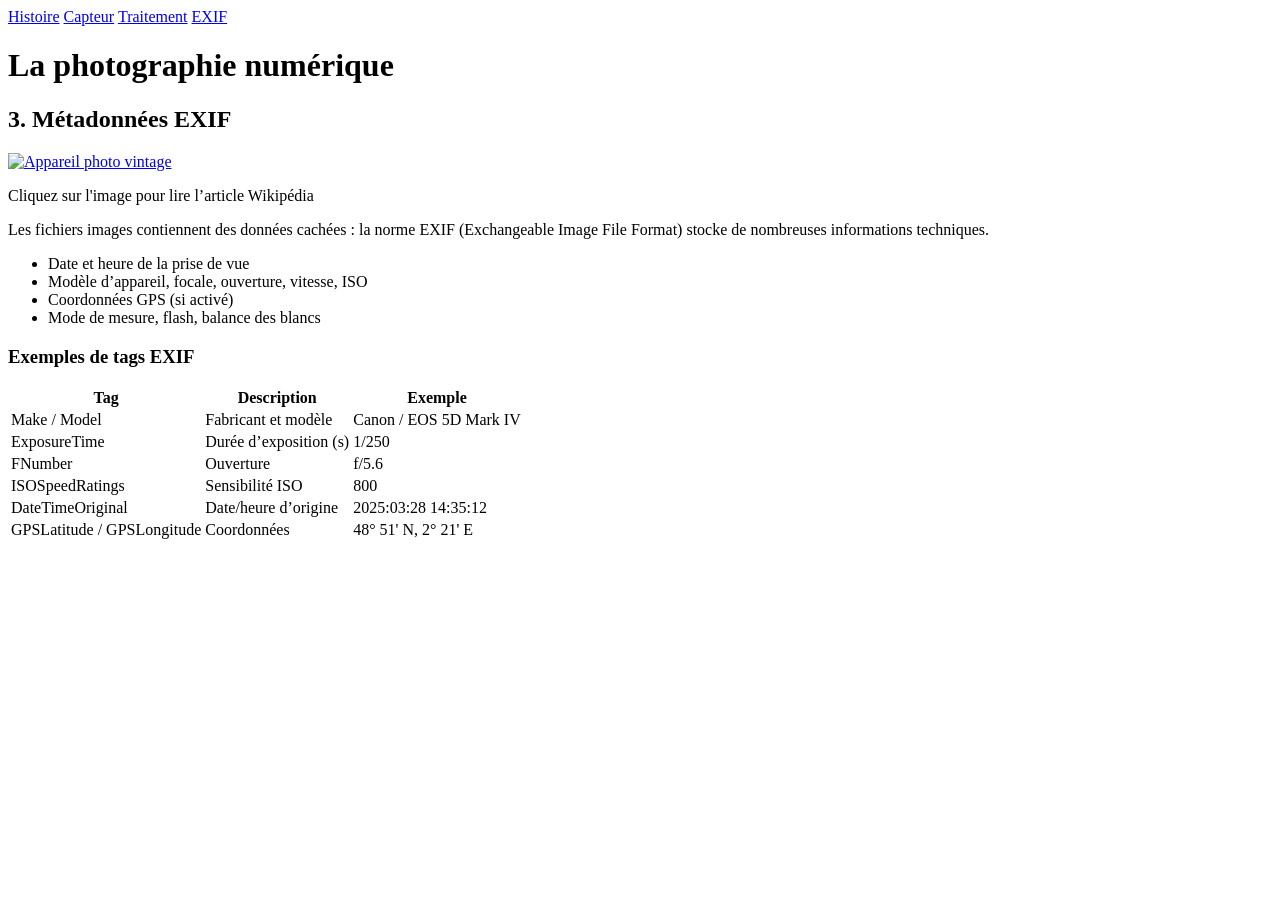
==== exif.html @ ee91484e "Create exif.html" ====
<!DOCTYPE html>
<html lang="fr">
<head>
    <meta charset="UTF-8">
    <title>La photographie numérique</title>
    <link rel="stylesheet" href="style.css">
</head>
<body>
    <header>
        <nav>
            <a href="index.html">Histoire</a>
            <a href="capteur.html">Capteur</a>
            <a href="traitement.html">Traitement</a>
            <a href="exif.html">EXIF</a>
        </nav>
    </header>
    <main>
        <h1>La photographie numérique</h1>
        <!-- SECTION MÉTADONNÉES EXIF -->
    <section id="exif">
        <div class="card">
            <h2> 3. Métadonnées EXIF</h2>
            <div class="img-wrapper">
                <a href="https://fr.wikipedia.org/wiki/Exchangeable_image_file_format" target="_blank">
                    <img src="https://images.unsplash.com/photo-1555066931-4365d14bab8c?w=800" alt="Appareil photo vintage">
    </a>
                <p class="source">Cliquez sur l'image pour lire l’article Wikipédia</p>
            </div>
            <p>Les fichiers images contiennent des données cachées : la norme EXIF (Exchangeable Image File Format) stocke de nombreuses informations techniques.</p>
            <ul>
                <li> Date et heure de la prise de vue</li>
                <li> Modèle d’appareil, focale, ouverture, vitesse, ISO</li>
                <li> Coordonnées GPS (si activé)</li>
                <li> Mode de mesure, flash, balance des blancs</li>
            </ul>
            <h3> Exemples de tags EXIF</h3>
            <table>
                <thead><tr><th>Tag</th><th>Description</th><th>Exemple</th></tr></thead>
                <tbody>
                    <tr><td>Make / Model</td><td>Fabricant et modèle</td><td>Canon / EOS 5D Mark IV</td></tr>
                    <tr><td>ExposureTime</td><td>Durée d’exposition (s)</td><td>1/250</td></tr>
                    <tr><td>FNumber</td><td>Ouverture</td><td>f/5.6</td></tr>
                    <tr><td>ISOSpeedRatings</td><td>Sensibilité ISO</td><td>800</td></tr>
                    <tr><td>DateTimeOriginal</td><td>Date/heure d’origine</td><td>2025:03:28 14:35:12</td></tr>
                    <tr><td>GPSLatitude / GPSLongitude</td><td>Coordonnées</td><td>48° 51' N, 2° 21' E</td></tr>
                </tbody>
            </table>
    </main>
</body>
</html>
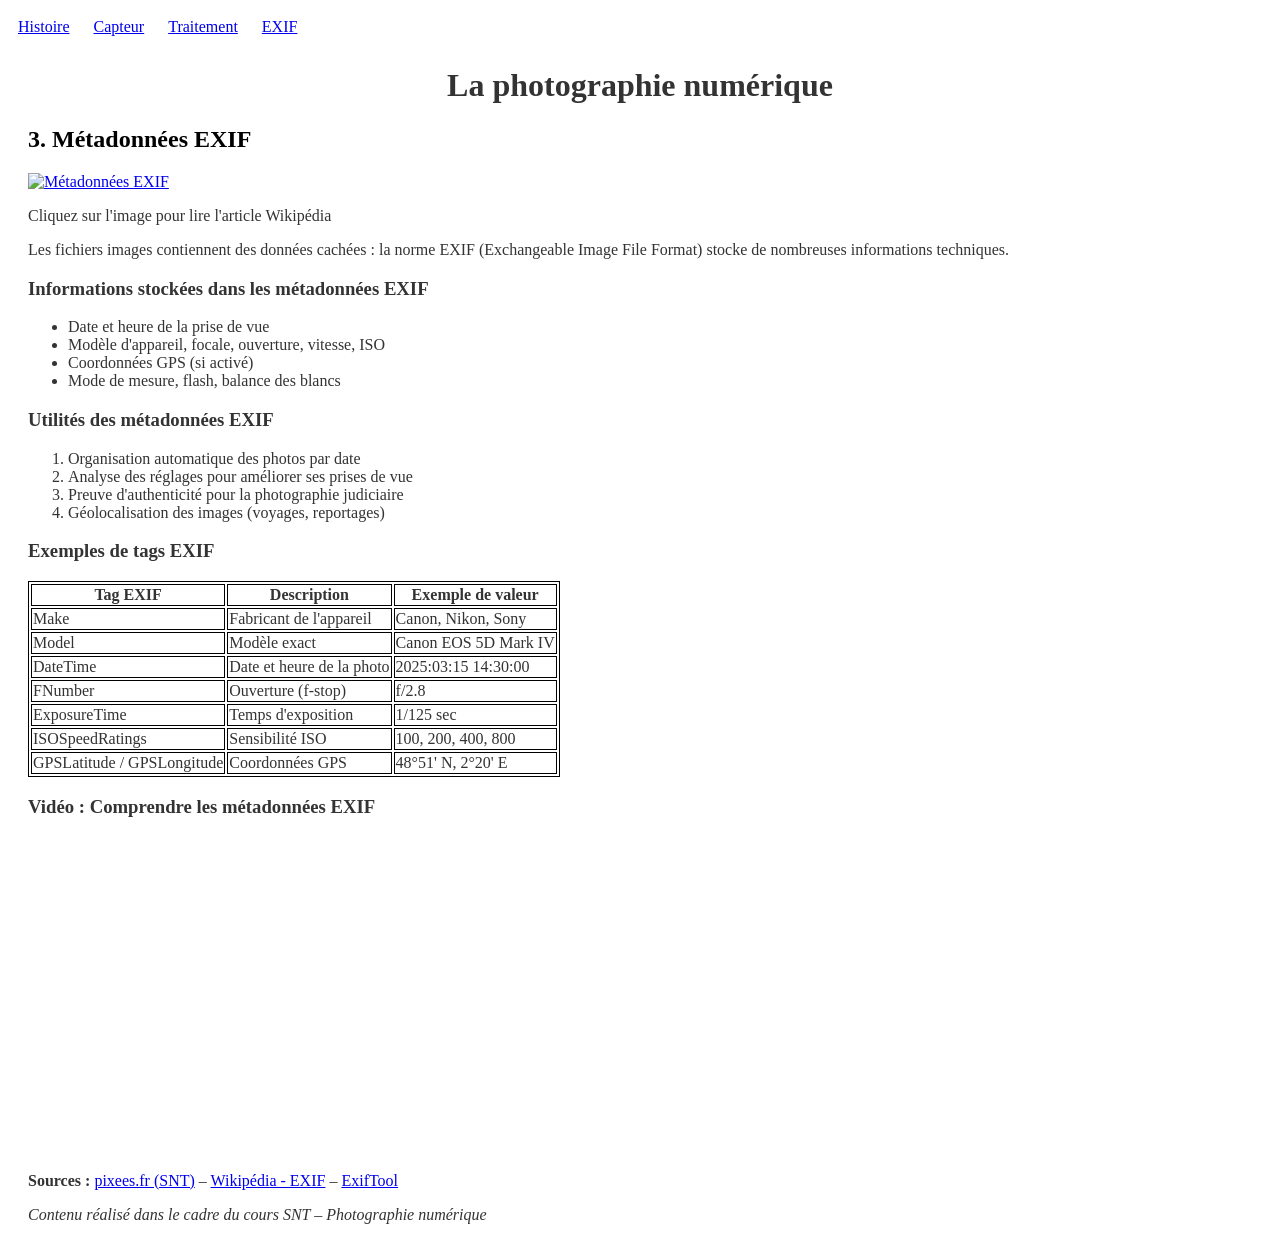
==== commit a2d18f8b: "exif.html" ====
--- a/exif.html
+++ b/exif.html
@@ -2,7 +2,7 @@
 <html lang="fr">
 <head>
     <meta charset="UTF-8">
-    <title>La photographie numérique</title>
+    <title>La photographie numérique - EXIF</title>
     <link rel="stylesheet" href="style.css">
 </head>
 <body>
@@ -16,35 +16,112 @@
     </header>
     <main>
         <h1>La photographie numérique</h1>
+        
         <!-- SECTION MÉTADONNÉES EXIF -->
-    <section id="exif">
-        <div class="card">
-            <h2> 3. Métadonnées EXIF</h2>
-            <div class="img-wrapper">
-                <a href="https://fr.wikipedia.org/wiki/Exchangeable_image_file_format" target="_blank">
-                    <img src="https://images.unsplash.com/photo-1555066931-4365d14bab8c?w=800" alt="Appareil photo vintage">
-    </a>
-                <p class="source">Cliquez sur l'image pour lire l’article Wikipédia</p>
+        <section id="exif">
+            <div class="card">
+                <h2>3. Métadonnées EXIF</h2>
+                
+                <!-- IMAGE AVEC LIEN -->
+                <div class="img-wrapper">
+                    <a href="https://fr.wikipedia.org/wiki/Exchangeable_image_file_format" target="_blank">
+                        <img src="https://images.unsplash.com/photo-1555066931-4365d14bab8c?w=800" 
+                             alt="Métadonnées EXIF" 
+                             width="600">
+                    </a>
+                    <p class="source">Cliquez sur l'image pour lire l'article Wikipédia</p>
+                </div>
+                
+                <p>Les fichiers images contiennent des données cachées : la norme EXIF (Exchangeable Image File Format) stocke de nombreuses informations techniques.</p>
+                
+                <!-- LISTE NON ORDONNÉE (ul) -->
+                <h3>Informations stockées dans les métadonnées EXIF</h3>
+                <ul>
+                    <li>Date et heure de la prise de vue</li>
+                    <li>Modèle d'appareil, focale, ouverture, vitesse, ISO</li>
+                    <li>Coordonnées GPS (si activé)</li>
+                    <li>Mode de mesure, flash, balance des blancs</li>
+                </ul>
+                
+                <!-- LISTE ORDONNÉE (ol) -->
+                <h3>Utilités des métadonnées EXIF</h3>
+                <ol>
+                    <li>Organisation automatique des photos par date</li>
+                    <li>Analyse des réglages pour améliorer ses prises de vue</li>
+                    <li>Preuve d'authenticité pour la photographie judiciaire</li>
+                    <li>Géolocalisation des images (voyages, reportages)</li>
+                </ol>
+                
+                <!-- TABLEAU -->
+                <h3>Exemples de tags EXIF</h3>
+                <table border="1">
+                    <thead>
+                        <tr>
+                            <th>Tag EXIF</th>
+                            <th>Description</th>
+                            <th>Exemple de valeur</th>
+                        </tr>
+                    </thead>
+                    <tbody>
+                        <tr>
+                            <td>Make</td>
+                            <td>Fabricant de l'appareil</td>
+                            <td>Canon, Nikon, Sony</td>
+                        </tr>
+                        <tr>
+                            <td>Model</td>
+                            <td>Modèle exact</td>
+                            <td>Canon EOS 5D Mark IV</td>
+                        </tr>
+                        <tr>
+                            <td>DateTime</td>
+                            <td>Date et heure de la photo</td>
+                            <td>2025:03:15 14:30:00</td>
+                        </tr>
+                        <tr>
+                            <td>FNumber</td>
+                            <td>Ouverture (f-stop)</td>
+                            <td>f/2.8</td>
+                        </tr>
+                        <tr>
+                            <td>ExposureTime</td>
+                            <td>Temps d'exposition</td>
+                            <td>1/125 sec</td>
+                        </tr>
+                        <tr>
+                            <td>ISOSpeedRatings</td>
+                            <td>Sensibilité ISO</td>
+                            <td>100, 200, 400, 800</td>
+                        </tr>
+                        <tr>
+                            <td>GPSLatitude / GPSLongitude</td>
+                            <td>Coordonnées GPS</td>
+                            <td>48°51' N, 2°20' E</td>
+                        </tr>
+                    </tbody>
+                </table>
+                
+                <!-- VIDÉO -->
+                <h3>Vidéo : Comprendre les métadonnées EXIF</h3>
+                <iframe width="560" height="315" 
+                        src="https://www.youtube.com/embed/8S0Yj7FqT3M" 
+                        title="EXIF data explained" 
+                        frameborder="0" 
+                        allow="accelerometer; autoplay; clipboard-write; encrypted-media; gyroscope; picture-in-picture" 
+                        allowfullscreen>
+                </iframe>
+                
+                <!-- SOURCES -->
+                <div class="source">
+                    <p><strong>Sources :</strong> 
+                        <a href="https://pixees.fr/informatiquelycee/n_site/snt_photo.html" target="_blank">pixees.fr (SNT)</a> – 
+                        <a href="https://fr.wikipedia.org/wiki/Exchangeable_image_file_format" target="_blank">Wikipédia - EXIF</a> – 
+                        <a href="https://exiftool.org/" target="_blank">ExifTool</a>
+                    </p>
+                    <p><em>Contenu réalisé dans le cadre du cours SNT – Photographie numérique</em></p>
+                </div>
             </div>
-            <p>Les fichiers images contiennent des données cachées : la norme EXIF (Exchangeable Image File Format) stocke de nombreuses informations techniques.</p>
-            <ul>
-                <li> Date et heure de la prise de vue</li>
-                <li> Modèle d’appareil, focale, ouverture, vitesse, ISO</li>
-                <li> Coordonnées GPS (si activé)</li>
-                <li> Mode de mesure, flash, balance des blancs</li>
-            </ul>
-            <h3> Exemples de tags EXIF</h3>
-            <table>
-                <thead><tr><th>Tag</th><th>Description</th><th>Exemple</th></tr></thead>
-                <tbody>
-                    <tr><td>Make / Model</td><td>Fabricant et modèle</td><td>Canon / EOS 5D Mark IV</td></tr>
-                    <tr><td>ExposureTime</td><td>Durée d’exposition (s)</td><td>1/250</td></tr>
-                    <tr><td>FNumber</td><td>Ouverture</td><td>f/5.6</td></tr>
-                    <tr><td>ISOSpeedRatings</td><td>Sensibilité ISO</td><td>800</td></tr>
-                    <tr><td>DateTimeOriginal</td><td>Date/heure d’origine</td><td>2025:03:28 14:35:12</td></tr>
-                    <tr><td>GPSLatitude / GPSLongitude</td><td>Coordonnées</td><td>48° 51' N, 2° 21' E</td></tr>
-                </tbody>
-            </table>
+        </section>
     </main>
 </body>
 </html>
--- a/style.css
+++ b/style.css
@@ -0,0 +1,44 @@
+body
+{
+  color: #333;
+}
+header
+{
+ hbackground-color: blue;
+}
+h1
+{
+	text-align: center;
+	background-color: white;
+}
+h2
+{
+	font-family: Noto Sans KR;
+	font-style: Noto Sans KR;
+	color: black;
+}
+p
+{
+	font-sixe: 16px;
+}
+main
+{
+  margin:20px;
+}
+table, th, td
+{
+  border: 1px solid black;
+}
+img
+{
+  width: 80%;
+}
+nav a 
+{
+  display: inline-block;
+}
+nav a 
+{
+  padding: 10px;
+}
+
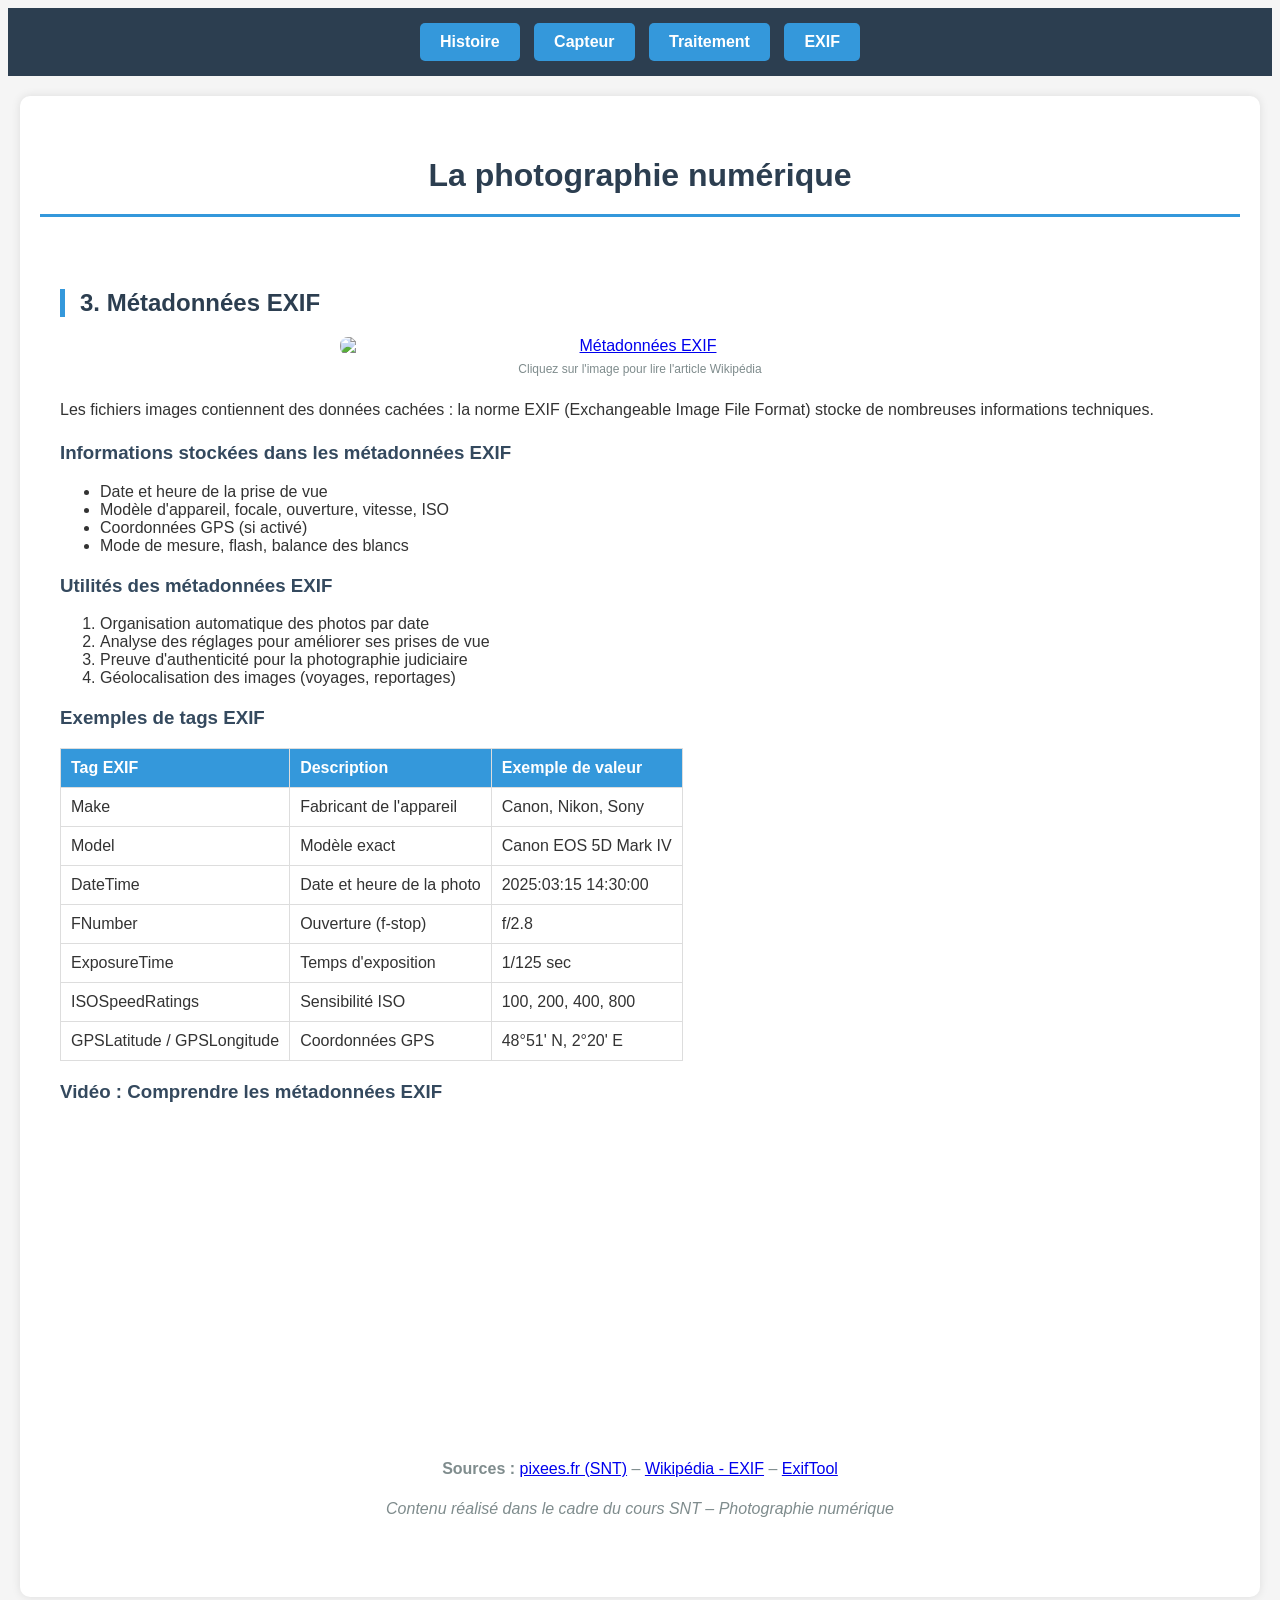
==== commit 68ceefbb: "exif.html" ====
--- a/exif.html
+++ b/exif.html
@@ -104,11 +104,11 @@
                 <!-- VIDÉO -->
                 <h3>Vidéo : Comprendre les métadonnées EXIF</h3>
                 <iframe width="560" height="315" 
-                        src="https://www.youtube.com/embed/8S0Yj7FqT3M" 
-                        title="EXIF data explained" 
-                        frameborder="0" 
-                        allow="accelerometer; autoplay; clipboard-write; encrypted-media; gyroscope; picture-in-picture" 
-                        allowfullscreen>
+        src="https://www.youtube.com/embed/uGM_cDlG6e0" 
+        title="LES MÉTADONNÉES EXIF - 2nde SNT" 
+        frameborder="0" 
+        allow="accelerometer; autoplay; clipboard-write; encrypted-media; gyroscope; picture-in-picture" 
+        allowfullscreen>
                 </iframe>
                 
                 <!-- SOURCES -->
--- a/style.css
+++ b/style.css
@@ -1,44 +1,117 @@
-body
-{
-  color: #333;
-}
-header
-{
- hbackground-color: blue;
-}
-h1
-{
-	text-align: center;
-	background-color: white;
-}
-h2
-{
-	font-family: Noto Sans KR;
-	font-style: Noto Sans KR;
-	color: black;
-}
-p
-{
-	font-sixe: 16px;
-}
-main
-{
-  margin:20px;
-}
-table, th, td
-{
-  border: 1px solid black;
-}
-img
-{
-  width: 80%;
-}
-nav a 
-{
-  display: inline-block;
-}
-nav a 
-{
-  padding: 10px;
+body {
+    color: #333;
+    font-family: Arial, sans-serif;
+    background-color: #f5f5f5;
 }
 
+header {
+    background-color: #2c3e50;
+    padding: 15px;
+}
+
+nav {
+    text-align: center;
+}
+
+nav a {
+    display: inline-block;
+    padding: 10px 20px;
+    color: white;
+    text-decoration: none;
+    font-weight: bold;
+    background-color: #3498db;
+    border-radius: 5px;
+    margin: 0 5px;
+    transition: background-color 0.3s;
+}
+
+nav a:hover {
+    background-color: #2980b9;
+}
+
+h1 {
+    text-align: center;
+    background-color: white;
+    padding: 20px;
+    color: #2c3e50;
+    border-bottom: 3px solid #3498db;
+}
+
+h2 {
+    font-family: 'Noto Sans KR', 'Arial', sans-serif;
+    color: #2c3e50;
+    border-left: 5px solid #3498db;
+    padding-left: 15px;
+    margin-top: 30px;
+}
+
+h3 {
+    font-family: 'Noto Sans KR', 'Arial', sans-serif;
+    color: #34495e;
+    margin-top: 20px;
+}
+
+p {
+    font-size: 16px;
+    line-height: 1.5;
+}
+
+main {
+    margin: 20px;
+    max-width: 1200px;
+    margin-left: auto;
+    margin-right: auto;
+    background-color: white;
+    padding: 20px;
+    border-radius: 10px;
+    box-shadow: 0 0 10px rgba(0,0,0,0.1);
+}
+
+table, th, td {
+    border: 1px solid #ddd;
+    border-collapse: collapse;
+    padding: 10px;
+    text-align: left;
+}
+
+th {
+    background-color: #3498db;
+    color: white;
+}
+
+img {
+    width: 80%;
+    max-width: 600px;
+    height: auto;
+    display: block;
+    margin: 0 auto;
+    border-radius: 8px;
+}
+
+.card {
+    background-color: white;
+    border-radius: 8px;
+    padding: 20px;
+    margin-bottom: 20px;
+}
+
+.img-wrapper {
+    text-align: center;
+    margin: 20px 0;
+}
+
+.source {
+    font-size: 12px;
+    color: #7f8c8d;
+    text-align: center;
+    margin-top: 5px;
+}
+
+footer {
+    text-align: center;
+    margin-top: 40px;
+    padding-top: 20px;
+    border-top: 1px solid #ddd;
+    font-size: 12px;
+    color: #7f8c8d;
+}
